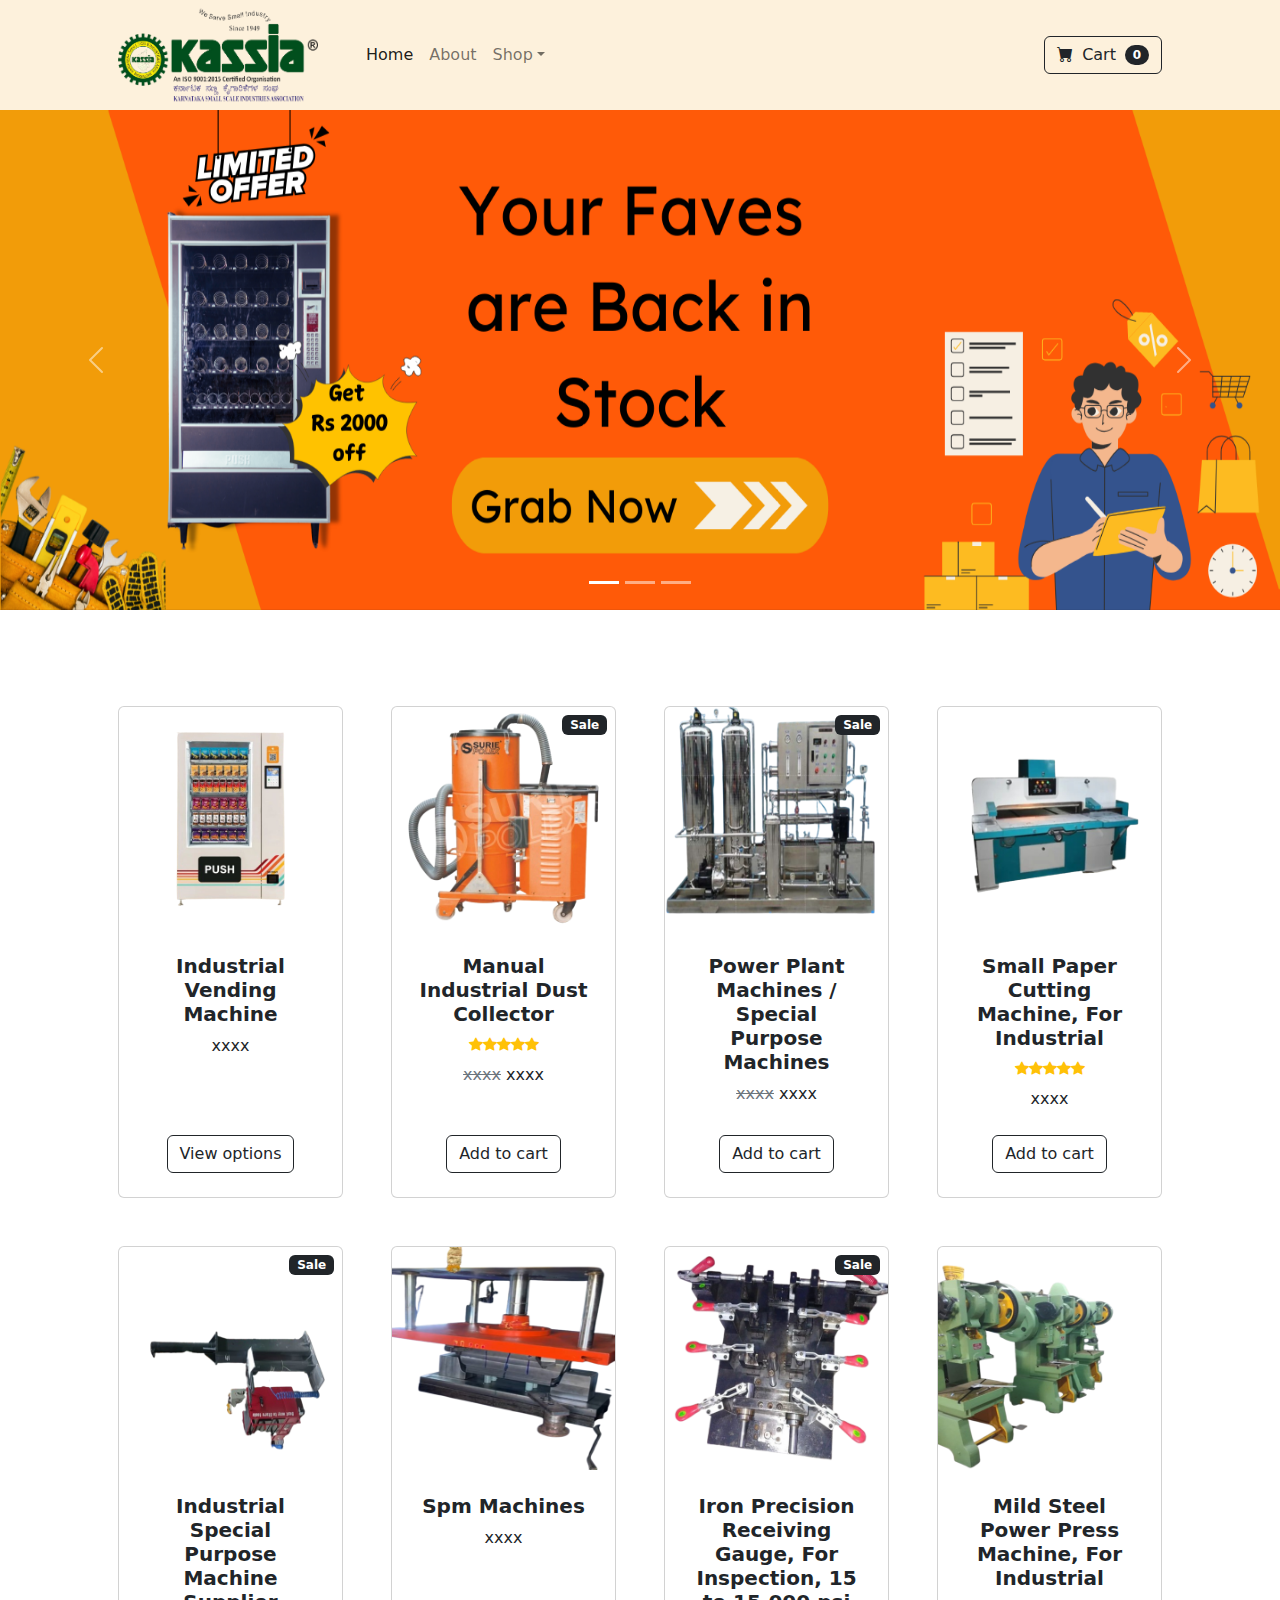
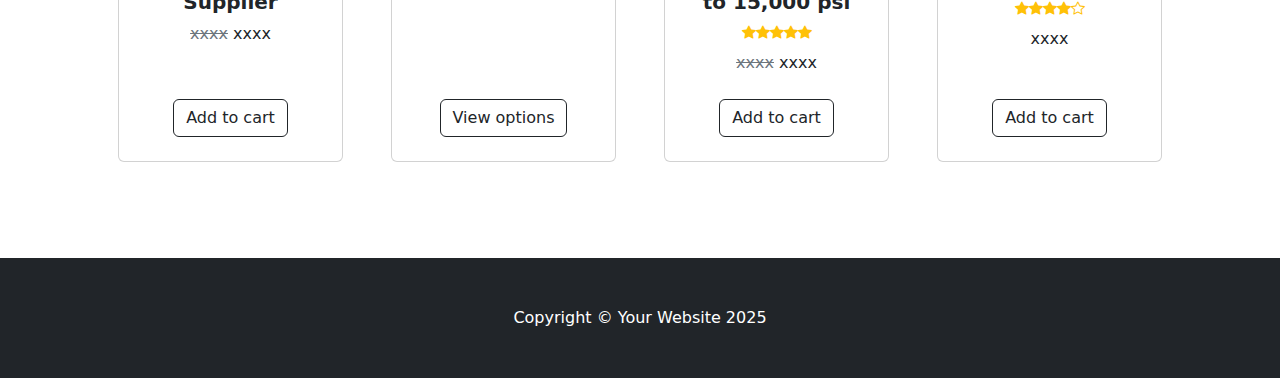
==== index.html @ e1d13b99 "Jan 22, 2025, 3:23 PM" ====
<!DOCTYPE html>
<html lang="en">
    <head>
        <meta charset="utf-8" />
        <meta name="viewport" content="width=device-width, initial-scale=1, shrink-to-fit=no" />
        <meta name="description" content="" />
        <meta name="author" content="" />
        <title>E-Commerce</title>
        <!-- Favicon-->
        <link rel="icon" type="image/x-icon" href="assets/favicon.ico" />
        <!-- Bootstrap icons-->
        <link href="https://cdn.jsdelivr.net/npm/bootstrap-icons@1.5.0/font/bootstrap-icons.css" rel="stylesheet" />
        <!-- Core theme CSS (includes Bootstrap)-->
        <link href="css/styles.css" rel="stylesheet" />
    </head>
    <body>
        <!-- Navigation-->
        <nav class="navbar navbar-expand-lg navbar-light bg-light">
            <div class="container px-4 px-lg-5">
                <a class="navbar-brand" href="#"><img class="logo" src="assets/kassia.png" alt="" width="200px" height="100px"></a>
                <button class="navbar-toggler" type="button" data-bs-toggle="collapse" data-bs-target="#navbarSupportedContent" aria-controls="navbarSupportedContent" aria-expanded="false" aria-label="Toggle navigation"><span class="navbar-toggler-icon"></span></button>
                <div class="collapse navbar-collapse" id="navbarSupportedContent">
                    <ul class="navbar-nav me-auto mb-2 mb-lg-0 ms-lg-4">
                        <li class="nav-item"><a class="nav-link active" aria-current="page" href="#!">Home</a></li>
                        <li class="nav-item"><a class="nav-link" href="#!">About</a></li>
                        <li class="nav-item dropdown">
                            <a class="nav-link dropdown-toggle" id="navbarDropdown" href="#" role="button" data-bs-toggle="dropdown" aria-expanded="false">Shop</a>
                            <ul class="dropdown-menu" aria-labelledby="navbarDropdown">
                                <li><a class="dropdown-item" href="#!">All Products</a></li>
                                <li><hr class="dropdown-divider" /></li>
                                <li><a class="dropdown-item" href="#!">Popular Items</a></li>
                                <li><a class="dropdown-item" href="#!">New Arrivals</a></li>
                            </ul>
                        </li>
                    </ul>
                    <form class="d-flex">
                        <button class="btn btn-outline-dark" type="submit">
                            <i class="bi-cart-fill me-1"></i>
                            Cart
                            <span class="badge bg-dark text-white ms-1 rounded-pill">0</span>
                        </button>
                    </form>
                </div>
            </div>
        </nav>
        <!-- Header-->
        <!-- Bootstrap Carousel -->
<header class="bg-dark" style="height: 500px; position: relative;">
    <div id="heroCarousel" class="carousel slide h-100" data-bs-ride="carousel" data-bs-interval="3000">
        <!-- Carousel Indicators -->
        <ol class="carousel-indicators">
            <li data-bs-target="#heroCarousel" data-bs-slide-to="0" class="active"></li>
            <li data-bs-target="#heroCarousel" data-bs-slide-to="1"></li>
            <li data-bs-target="#heroCarousel" data-bs-slide-to="2"></li>
        </ol>

        <!-- Carousel Items -->
        <div class="carousel-inner h-100">
            <!-- Slide 1 -->
            <div class="carousel-item active h-100">
                <img class="w-100 h-100 position-absolute top-0 start-0" 
                     src="assets/hero.png" 
                     alt="Shopping Illustration 1" 
                     style="object-fit: fill;" loading="eager"> 
            </div>
            <!-- Slide 2 -->
            <div class="carousel-item h-100">
                <img class="w-100 h-100 position-absolute top-0 start-0" 
                     src="assets/hero2.png" 
                     alt="Shopping Illustration 2" 
                     style="object-fit: fill;" loading="lazy"> 
                
            </div>
            <!-- Slide 3 -->
            <div class="carousel-item h-100">
                <img class="w-100 h-100 position-absolute top-0 start-0" 
                     src="assets/hero3.png" 
                     alt="Shopping Illustration 3" 
                     style="object-fit: fill;" loading="lazy"> 
            </div>
        </div>

        <!-- Carousel Controls -->
        <a class="carousel-control-prev" href="#heroCarousel" role="button" data-bs-slide="prev">
            <span class="carousel-control-prev-icon" aria-hidden="true"></span>
            <span class="visually-hidden">Previous</span>
        </a>
        <a class="carousel-control-next" href="#heroCarousel" role="button" data-bs-slide="next">
            <span class="carousel-control-next-icon" aria-hidden="true"></span>
            <span class="visually-hidden">Next</span>
        </a>
    </div>
</header>

        
        <!-- Section-->
        <section class="py-5">
            <div class="container px-4 px-lg-5 mt-5">
                <div class="row gx-4 gx-lg-5 row-cols-2 row-cols-md-3 row-cols-xl-4 justify-content-center">
                    <div class="col mb-5">
                        <div class="card h-100">
                            <!-- Product image-->
                            <img class="card-img-top" src="assets/product1.png" alt="tools" />
                            <!-- Product details-->
                            <div class="card-body p-4">
                                <div class="text-center">
                                    <!-- Product name-->
                                    <h5 class="fw-bolder">Industrial Vending Machine</h5>
                                    <!-- Product price-->
                                    xxxx
                                </div>
                            </div>
                            <!-- Product actions-->
                            <div class="card-footer p-4 pt-0 border-top-0 bg-transparent">
                                <div class="text-center"><a class="btn btn-outline-dark mt-auto" href="#">View options</a></div>
                            </div>
                        </div>
                    </div>
                    <div class="col mb-5">
                        <div class="card h-100">
                            <!-- Sale badge-->
                            <div class="badge bg-dark text-white position-absolute" style="top: 0.5rem; right: 0.5rem">Sale</div>
                            <!-- Product image-->
                            <img class="card-img-top" src="assets/p2.png" alt="tools" />
                            <!-- Product details-->
                            <div class="card-body p-4">
                                <div class="text-center">
                                    <!-- Product name-->
                                    <h5 class="fw-bolder">Manual Industrial Dust Collector
                                    </h5>
                                    <!-- Product reviews-->
                                    <div class="d-flex justify-content-center small text-warning mb-2">
                                        <div class="bi-star-fill"></div>
                                        <div class="bi-star-fill"></div>
                                        <div class="bi-star-fill"></div>
                                        <div class="bi-star-fill"></div>
                                        <div class="bi-star-fill"></div>
                                    </div>
                                    <!-- Product price-->
                                    <span class="text-muted text-decoration-line-through">xxxx</span>
                                    xxxx
                                </div>
                            </div>
                            <!-- Product actions-->
                            <div class="card-footer p-4 pt-0 border-top-0 bg-transparent">
                                <div class="text-center"><a class="btn btn-outline-dark mt-auto" href="#">Add to cart</a></div>
                            </div>
                        </div>
                    </div>
                    <div class="col mb-5">
                        <div class="card h-100">
                            <!-- Sale badge-->
                            <div class="badge bg-dark text-white position-absolute" style="top: 0.5rem; right: 0.5rem">Sale</div>
                            <!-- Product image-->
                            <img class="card-img-top" src="assets/p3.png" alt="tools" />
                            <!-- Product details-->
                            <div class="card-body p-4">
                                <div class="text-center">
                                    <!-- Product name-->
                                    <h5 class="fw-bolder">Power Plant Machines / Special Purpose Machines</h5>
                                    <!-- Product price-->
                                    <span class="text-muted text-decoration-line-through">xxxx</span>
                                    xxxx
                                </div>
                            </div>
                            <!-- Product actions-->
                            <div class="card-footer p-4 pt-0 border-top-0 bg-transparent">
                                <div class="text-center"><a class="btn btn-outline-dark mt-auto" href="#">Add to cart</a></div>
                            </div>
                        </div>
                    </div>
                    <div class="col mb-5">
                        <div class="card h-100">
                            <!-- Product image-->
                            <img class="card-img-top" src="assets/p4.png" alt="tools" />
                            <!-- Product details-->
                            <div class="card-body p-4">
                                <div class="text-center">
                                    <!-- Product name-->
                                    <h5 class="fw-bolder">Small Paper Cutting Machine, For Industrial</h5>
                                    <!-- Product reviews-->
                                    <div class="d-flex justify-content-center small text-warning mb-2">
                                        <div class="bi-star-fill"></div>
                                        <div class="bi-star-fill"></div>
                                        <div class="bi-star-fill"></div>
                                        <div class="bi-star-fill"></div>
                                        <div class="bi-star-fill"></div>
                                    </div>
                                    <!-- Product price-->
                                    xxxx
                                </div>
                            </div>
                            <!-- Product actions-->
                            <div class="card-footer p-4 pt-0 border-top-0 bg-transparent">
                                <div class="text-center"><a class="btn btn-outline-dark mt-auto" href="#">Add to cart</a></div>
                            </div>
                        </div>
                    </div>
                    <div class="col mb-5">
                        <div class="card h-100">
                            <!-- Sale badge-->
                            <div class="badge bg-dark text-white position-absolute" style="top: 0.5rem; right: 0.5rem">Sale</div>
                            <!-- Product image-->
                            <img class="card-img-top" src="assets/p5.png" alt="tools" />
                            <!-- Product details-->
                            <div class="card-body p-4">
                                <div class="text-center">
                                    <!-- Product name-->
                                    <h5 class="fw-bolder">Industrial Special Purpose Machine Supplier</h5>
                                    <!-- Product price-->
                                    <span class="text-muted text-decoration-line-through">xxxx</span>
                                    xxxx
                                </div>
                            </div>
                            <!-- Product actions-->
                            <div class="card-footer p-4 pt-0 border-top-0 bg-transparent">
                                <div class="text-center"><a class="btn btn-outline-dark mt-auto" href="#">Add to cart</a></div>
                            </div>
                        </div>
                    </div>
                    <div class="col mb-5">
                        <div class="card h-100">
                            <!-- Product image-->
                            <img class="card-img-top" src="assets/p6.png" alt="tools" />
                            <!-- Product details-->
                            <div class="card-body p-4">
                                <div class="text-center">
                                    <!-- Product name-->
                                    <h5 class="fw-bolder">Spm Machines</h5>
                                    <!-- Product price-->
                                    xxxx
                                </div>
                            </div>
                            <!-- Product actions-->
                            <div class="card-footer p-4 pt-0 border-top-0 bg-transparent">
                                <div class="text-center"><a class="btn btn-outline-dark mt-auto" href="#">View options</a></div>
                            </div>
                        </div>
                    </div>
                    <div class="col mb-5">
                        <div class="card h-100">
                            <!-- Sale badge-->
                            <div class="badge bg-dark text-white position-absolute" style="top: 0.5rem; right: 0.5rem">Sale</div>
                            <!-- Product image-->
                            <img class="card-img-top" src="assets/p7.png" alt="tools" />
                            <!-- Product details-->
                            <div class="card-body p-4">
                                <div class="text-center">
                                    <!-- Product name-->
                                    <h5 class="fw-bolder">Iron Precision Receiving Gauge, For Inspection, 15 to 15,000 psi</h5>
                                    <!-- Product reviews-->
                                    <div class="d-flex justify-content-center small text-warning mb-2">
                                        <div class="bi-star-fill"></div>
                                        <div class="bi-star-fill"></div>
                                        <div class="bi-star-fill"></div>
                                        <div class="bi-star-fill"></div>
                                        <div class="bi-star-fill"></div>
                                    </div>
                                    <!-- Product price-->
                                    <span class="text-muted text-decoration-line-through">xxxx</span>
                                    xxxx
                                </div>
                            </div>
                            <!-- Product actions-->
                            <div class="card-footer p-4 pt-0 border-top-0 bg-transparent">
                                <div class="text-center"><a class="btn btn-outline-dark mt-auto" href="#">Add to cart</a></div>
                            </div>
                        </div>
                    </div>
                    <div class="col mb-5">
                        <div class="card h-100">
                            <!-- Product image-->
                            <img class="card-img-top" src="assets/p8.png" alt="..." />
                            <!-- Product details-->
                            <div class="card-body p-4">
                                <div class="text-center">
                                    <!-- Product name-->
                                    <h5 class="fw-bolder">Mild Steel Power Press Machine, For Industrial</h5>
                                    <!-- Product reviews-->
                                    <div class="d-flex justify-content-center small text-warning mb-2">
                                        <div class="bi-star-fill"></div>
                                        <div class="bi-star-fill"></div>
                                        <div class="bi-star-fill"></div>
                                        <div class="bi-star-fill"></div>
                                        <div class="bi-star"></div>
                                    </div>
                                    <!-- Product price-->
                                    xxxx
                                </div>
                            </div>
                            <!-- Product actions-->
                            <div class="card-footer p-4 pt-0 border-top-0 bg-transparent">
                                <div class="text-center"><a class="btn btn-outline-dark mt-auto" href="#">Add to cart</a></div>
                            </div>
                        </div>
                    </div>
                </div>
            </div>
        </section>
        <!-- Footer-->
        <footer class="py-5 bg-dark">
            <div class="container"><p class="m-0 text-center text-white">Copyright &copy; Your Website 2025</p></div>
        </footer>
        <!-- Bootstrap core JS-->
        <script src="https://cdn.jsdelivr.net/npm/bootstrap@5.2.3/dist/js/bootstrap.bundle.min.js"></script>
        <!-- Core theme JS-->
        <script src="js/scripts.js"></script>
    </body>
</html>
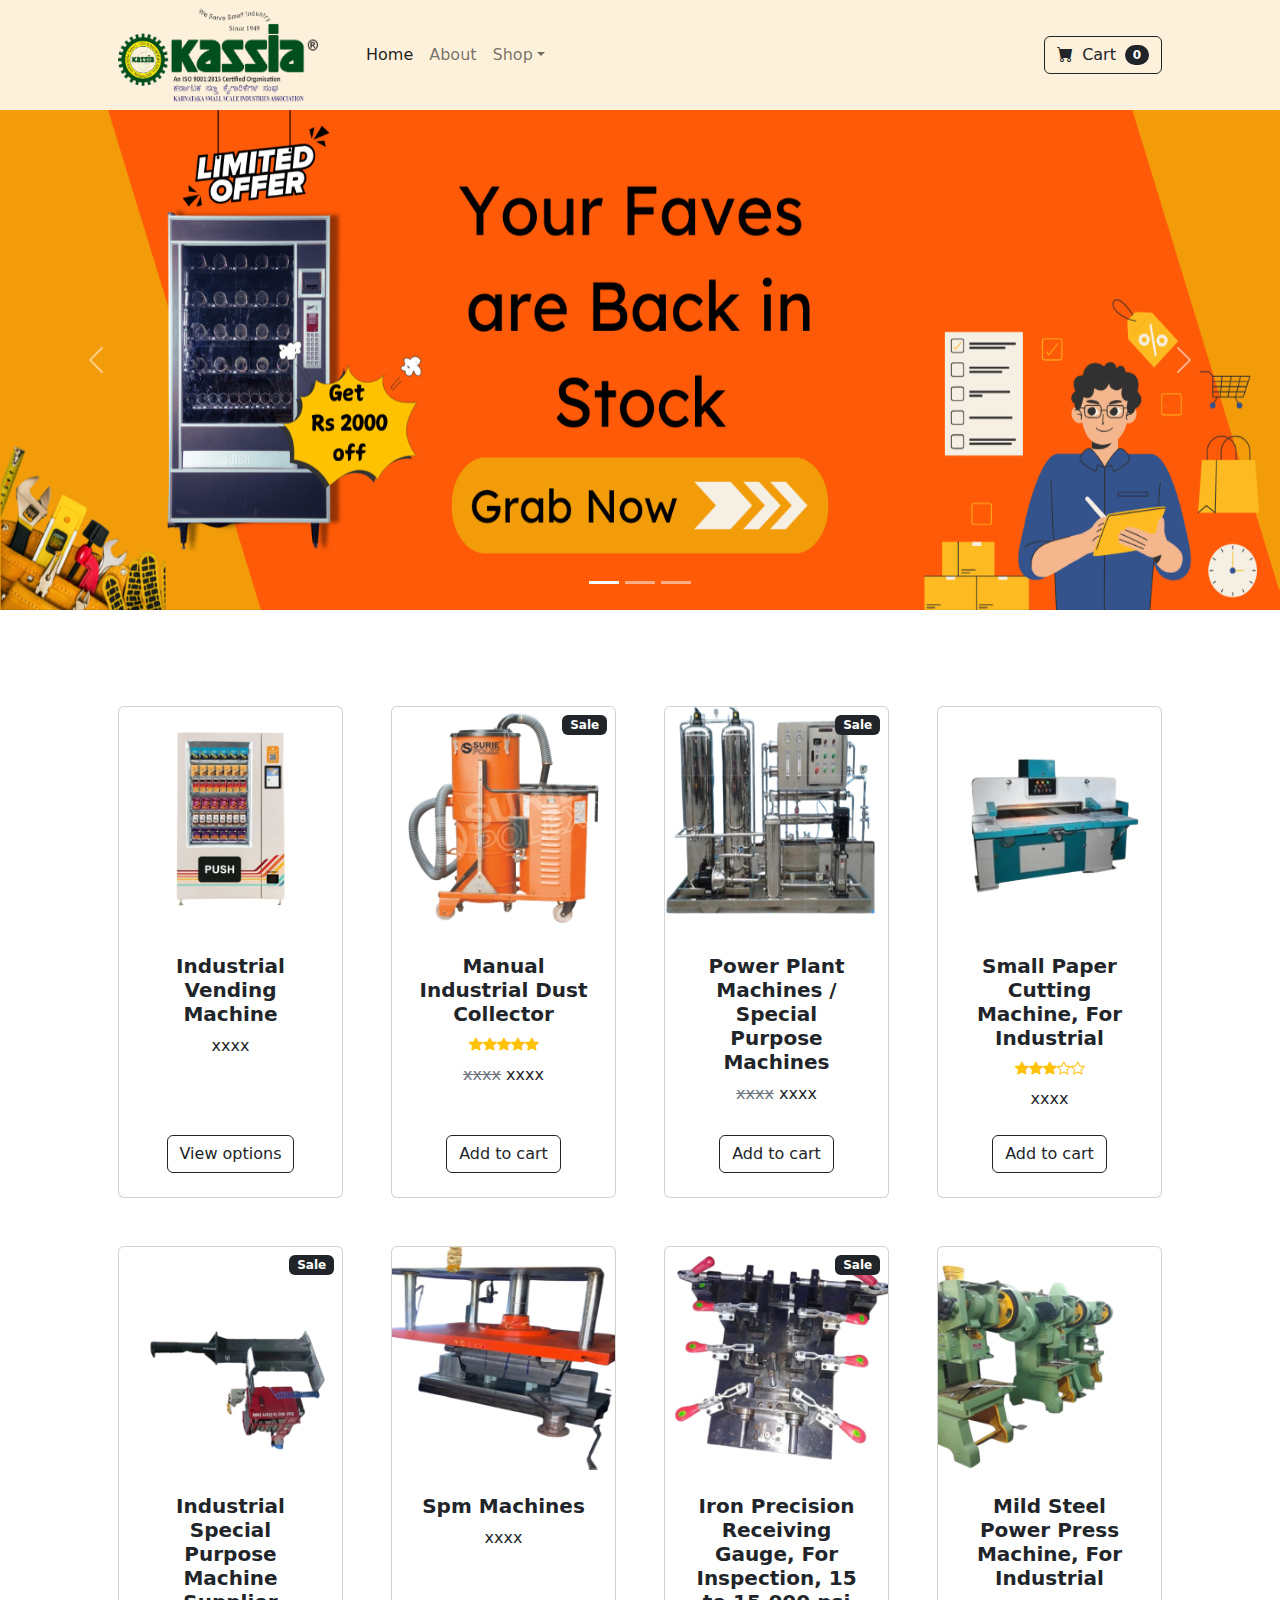
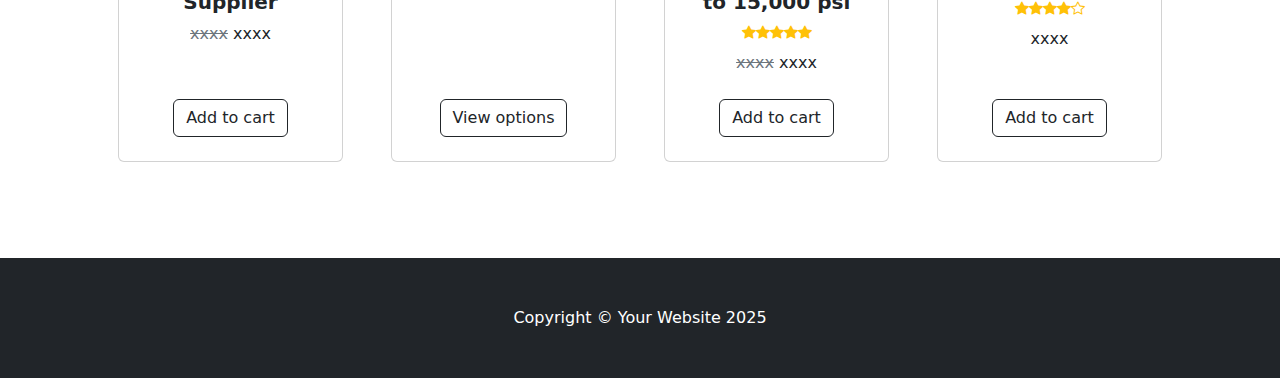
==== commit 58c9c9ec: "Jan 22, 2025, 3:23 PM" ====
--- a/index.html
+++ b/index.html
@@ -183,8 +183,8 @@
                                         <div class="bi-star-fill"></div>
                                         <div class="bi-star-fill"></div>
                                         <div class="bi-star-fill"></div>
-                                        <div class="bi-star-fill"></div>
-                                        <div class="bi-star-fill"></div>
+                                        <div class="bi-star"></div>
+                                        <div class="bi-star"></div>
                                     </div>
                                     <!-- Product price-->
                                     xxxx
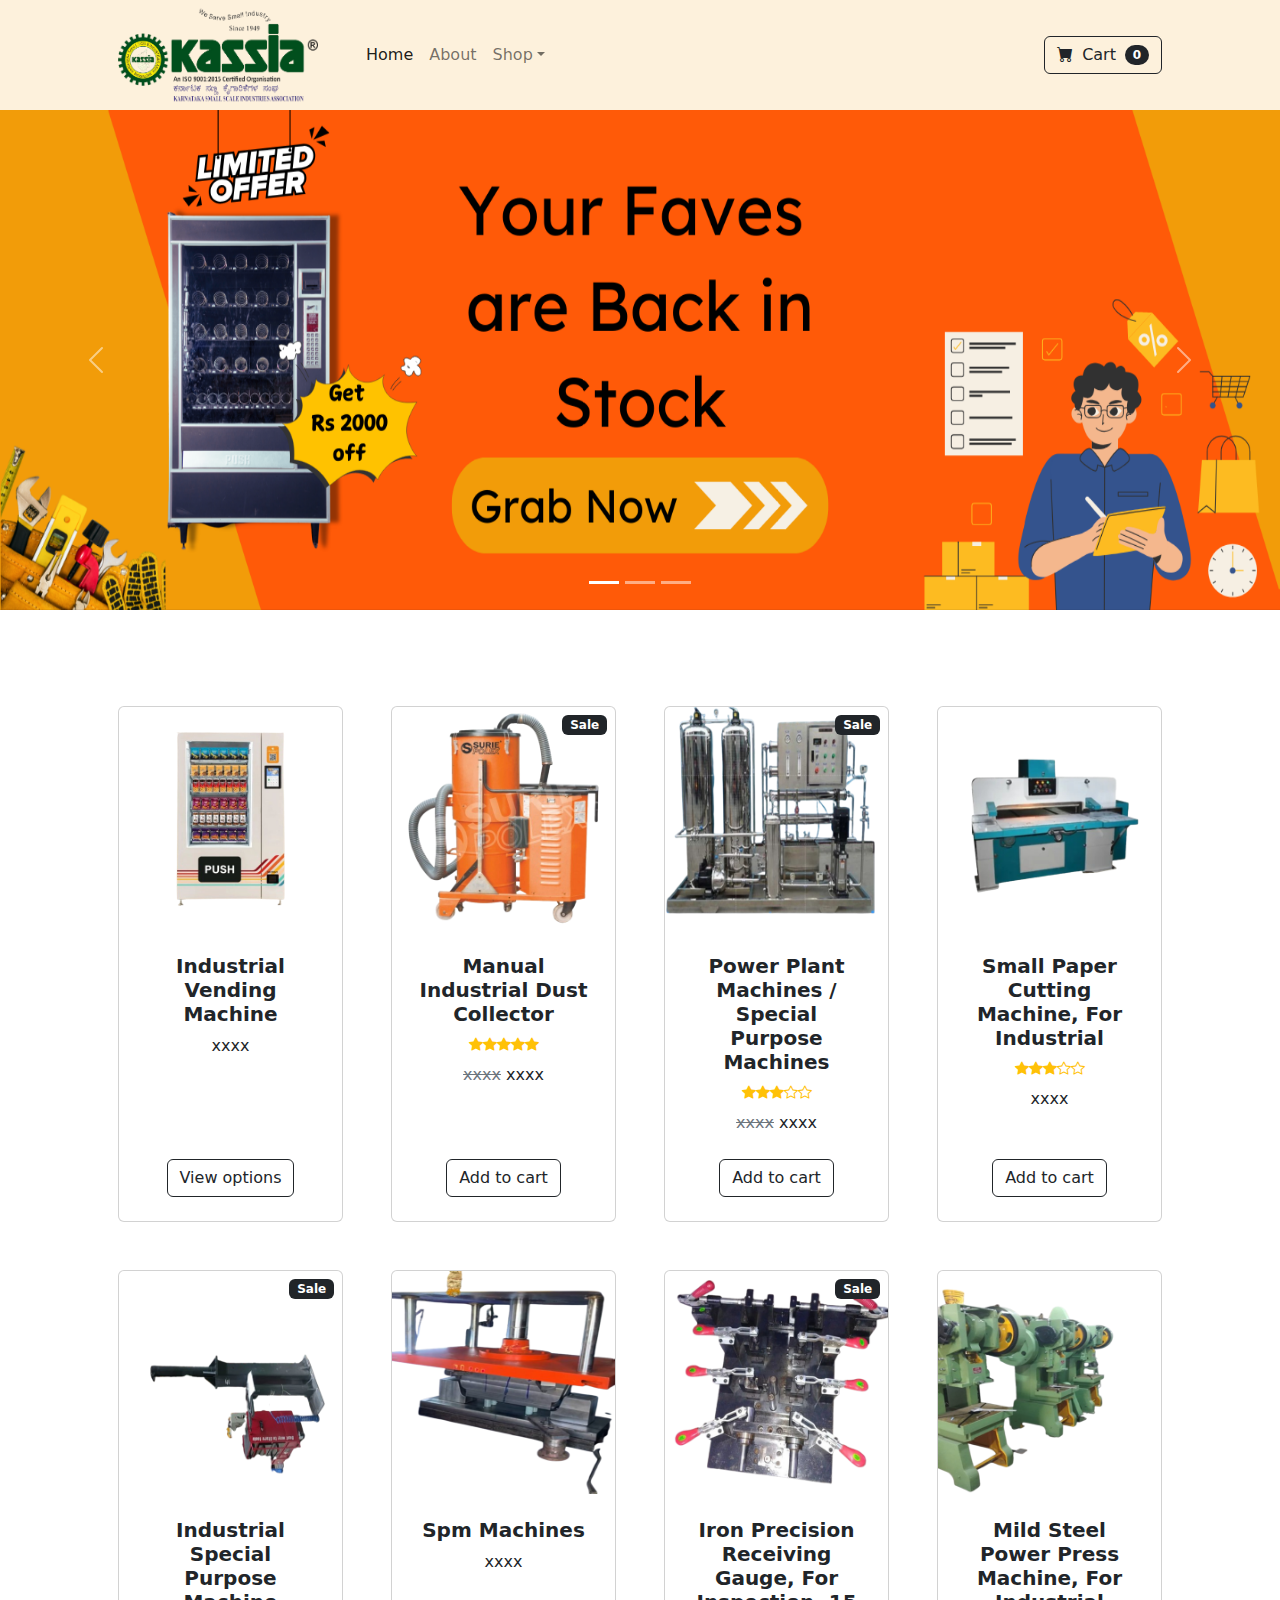
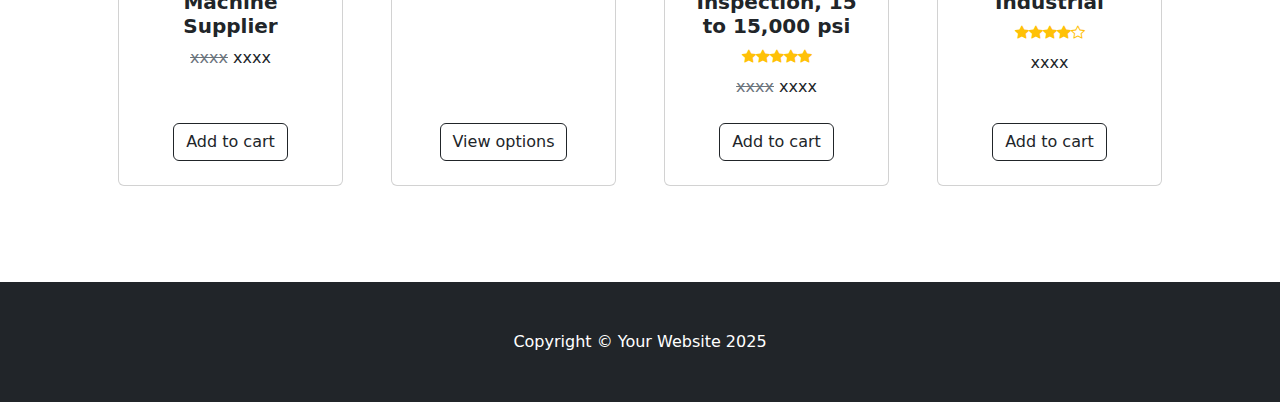
==== commit 2574d08a: "Jan 22, 2025, 3:25 PM" ====
--- a/index.html
+++ b/index.html
@@ -158,6 +158,14 @@
                                 <div class="text-center">
                                     <!-- Product name-->
                                     <h5 class="fw-bolder">Power Plant Machines / Special Purpose Machines</h5>
+                                    <!-- Product reviews-->
+                                    <div class="d-flex justify-content-center small text-warning mb-2">
+                                        <div class="bi-star-fill"></div>
+                                        <div class="bi-star-fill"></div>
+                                        <div class="bi-star-fill"></div>
+                                        <div class="bi-star"></div>
+                                        <div class="bi-star"></div>
+                                    </div>
                                     <!-- Product price-->
                                     <span class="text-muted text-decoration-line-through">xxxx</span>
                                     xxxx
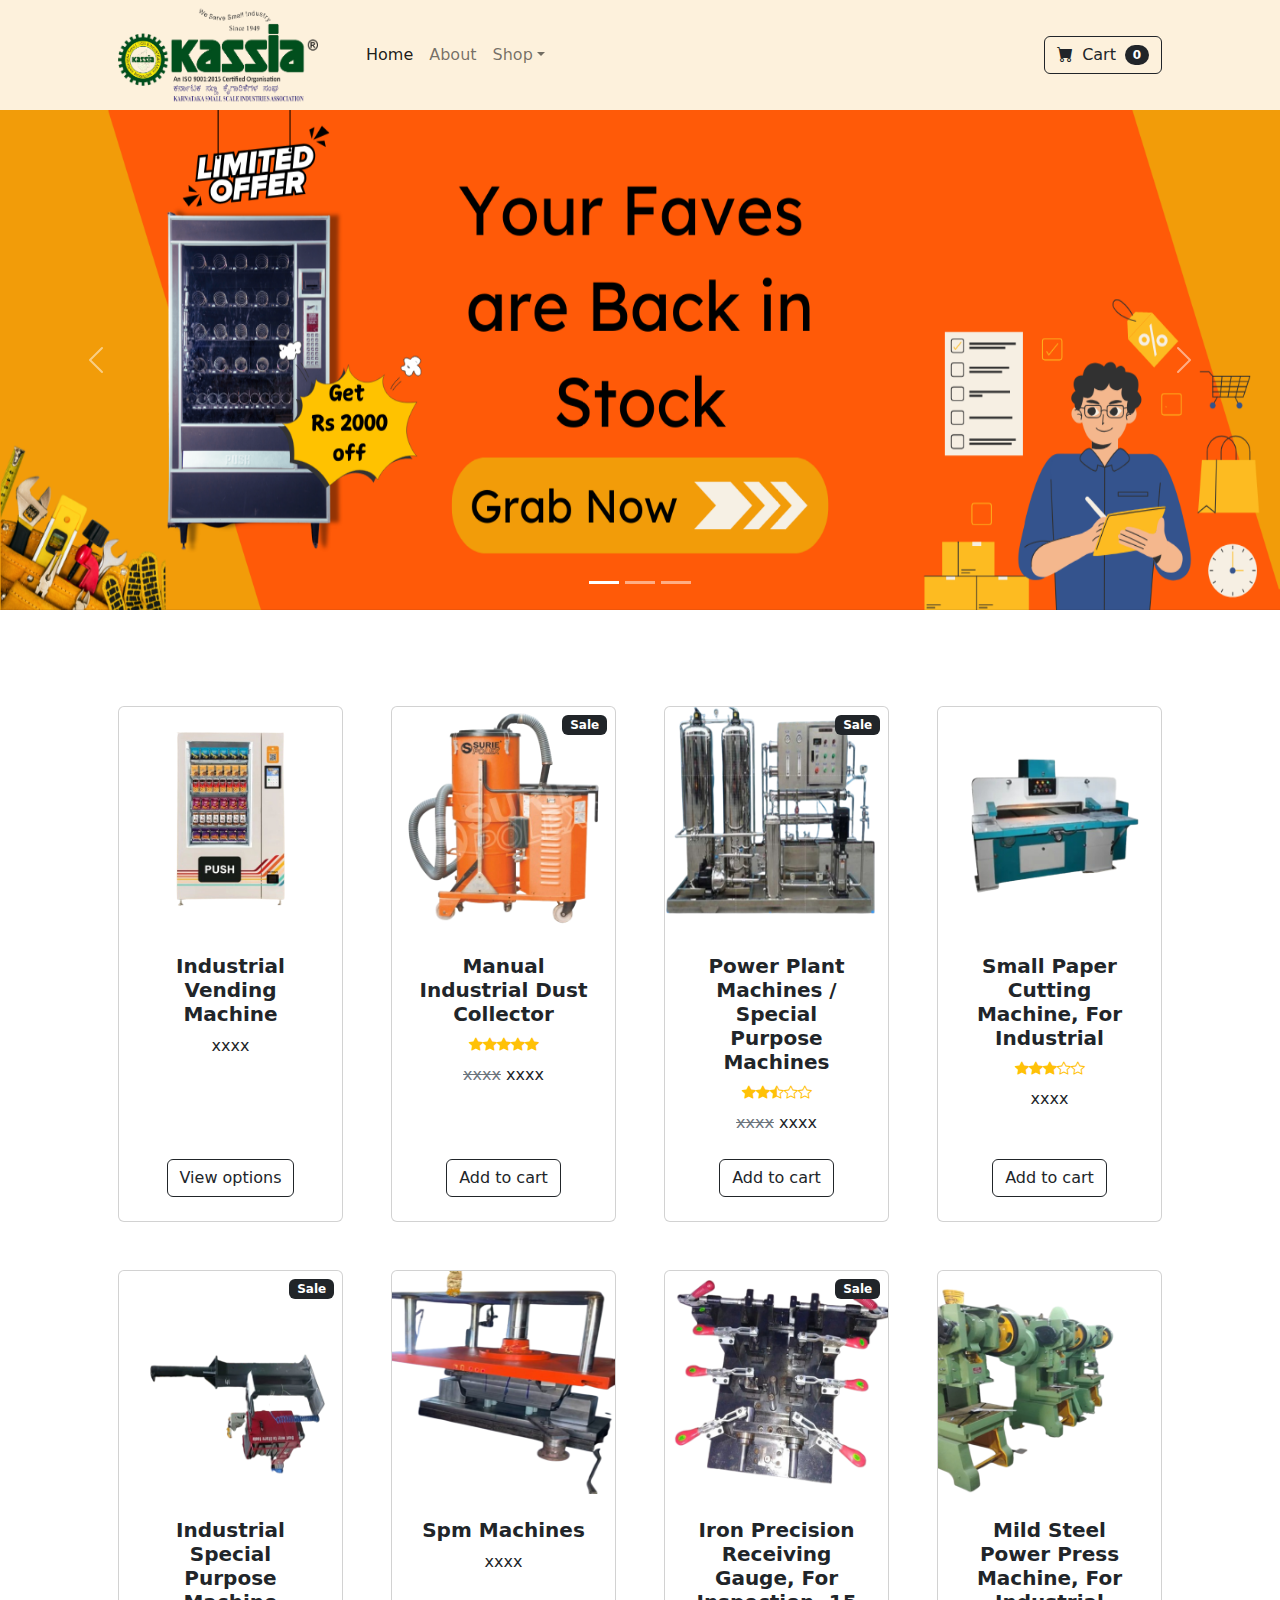
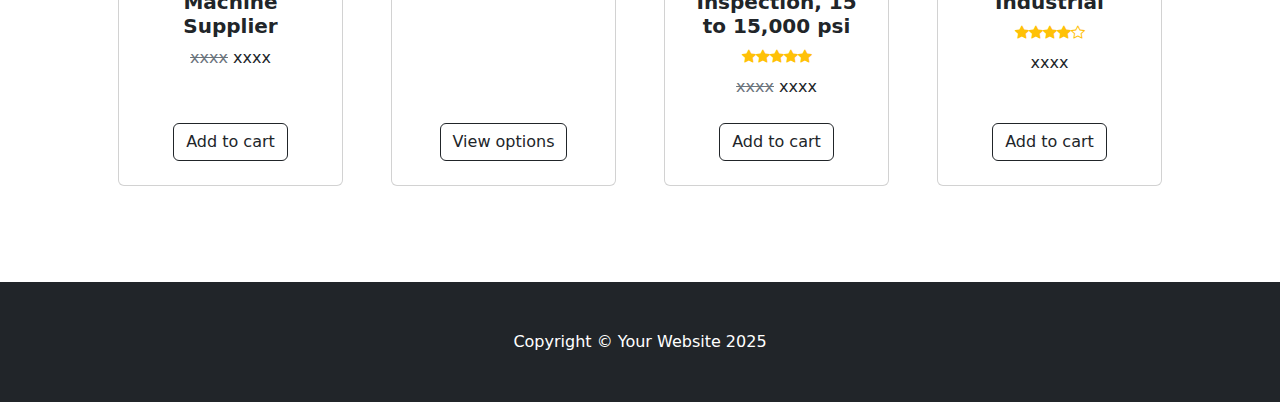
==== commit f99b3d0d: "Jan 22, 2025, 3:29 PM" ====
--- a/index.html
+++ b/index.html
@@ -162,7 +162,7 @@
                                     <div class="d-flex justify-content-center small text-warning mb-2">
                                         <div class="bi-star-fill"></div>
                                         <div class="bi-star-fill"></div>
-                                        <div class="bi-star-fill"></div>
+                                        <div class="bi-star-half"></div>
                                         <div class="bi-star"></div>
                                         <div class="bi-star"></div>
                                     </div>
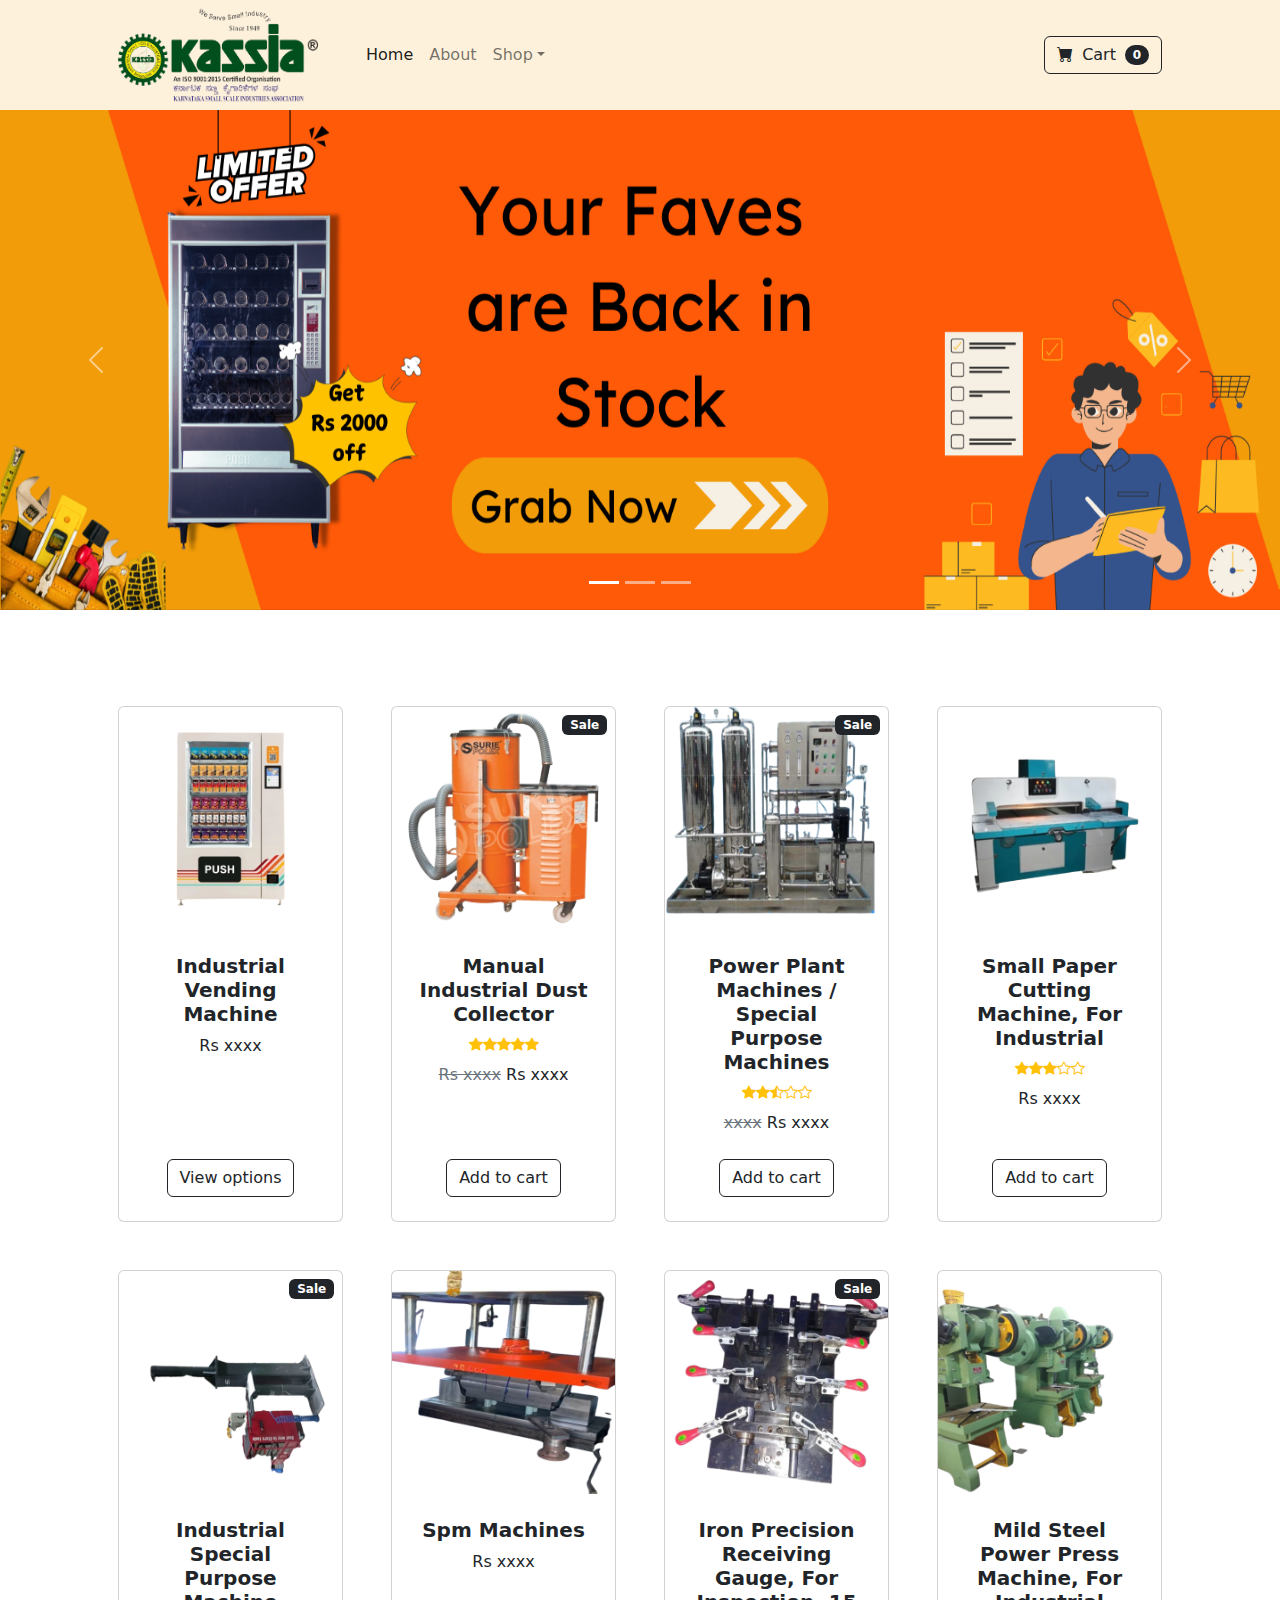
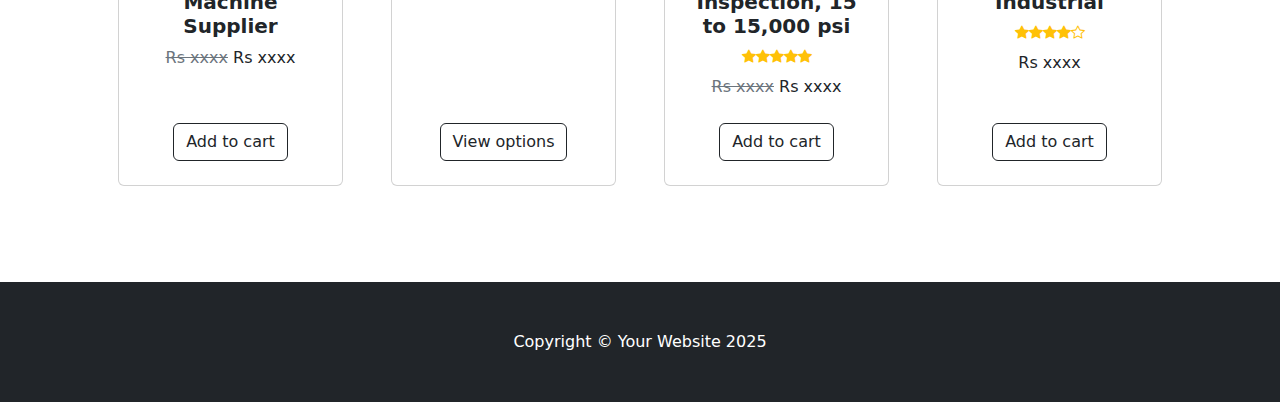
==== commit c2354e21: "Jan 22, 2025, 3:54 PM" ====
--- a/index.html
+++ b/index.html
@@ -107,7 +107,7 @@
                                     <!-- Product name-->
                                     <h5 class="fw-bolder">Industrial Vending Machine</h5>
                                     <!-- Product price-->
-                                    xxxx
+                                    Rs xxxx
                                 </div>
                             </div>
                             <!-- Product actions-->
@@ -137,8 +137,8 @@
                                         <div class="bi-star-fill"></div>
                                     </div>
                                     <!-- Product price-->
-                                    <span class="text-muted text-decoration-line-through">xxxx</span>
-                                    xxxx
+                                    <span class="text-muted text-decoration-line-through">Rs xxxx</span>
+                                    Rs xxxx
                                 </div>
                             </div>
                             <!-- Product actions-->
@@ -168,7 +168,7 @@
                                     </div>
                                     <!-- Product price-->
                                     <span class="text-muted text-decoration-line-through">xxxx</span>
-                                    xxxx
+                                    Rs xxxx
                                 </div>
                             </div>
                             <!-- Product actions-->
@@ -195,7 +195,7 @@
                                         <div class="bi-star"></div>
                                     </div>
                                     <!-- Product price-->
-                                    xxxx
+                                    Rs xxxx
                                 </div>
                             </div>
                             <!-- Product actions-->
@@ -216,8 +216,8 @@
                                     <!-- Product name-->
                                     <h5 class="fw-bolder">Industrial Special Purpose Machine Supplier</h5>
                                     <!-- Product price-->
-                                    <span class="text-muted text-decoration-line-through">xxxx</span>
-                                    xxxx
+                                    <span class="text-muted text-decoration-line-through">Rs xxxx</span>
+                                    Rs xxxx
                                 </div>
                             </div>
                             <!-- Product actions-->
@@ -236,7 +236,7 @@
                                     <!-- Product name-->
                                     <h5 class="fw-bolder">Spm Machines</h5>
                                     <!-- Product price-->
-                                    xxxx
+                                    Rs xxxx
                                 </div>
                             </div>
                             <!-- Product actions-->
@@ -265,8 +265,8 @@
                                         <div class="bi-star-fill"></div>
                                     </div>
                                     <!-- Product price-->
-                                    <span class="text-muted text-decoration-line-through">xxxx</span>
-                                    xxxx
+                                    <span class="text-muted text-decoration-line-through">Rs xxxx</span>
+                                    Rs xxxx
                                 </div>
                             </div>
                             <!-- Product actions-->
@@ -293,7 +293,7 @@
                                         <div class="bi-star"></div>
                                     </div>
                                     <!-- Product price-->
-                                    xxxx
+                                    Rs xxxx
                                 </div>
                             </div>
                             <!-- Product actions-->
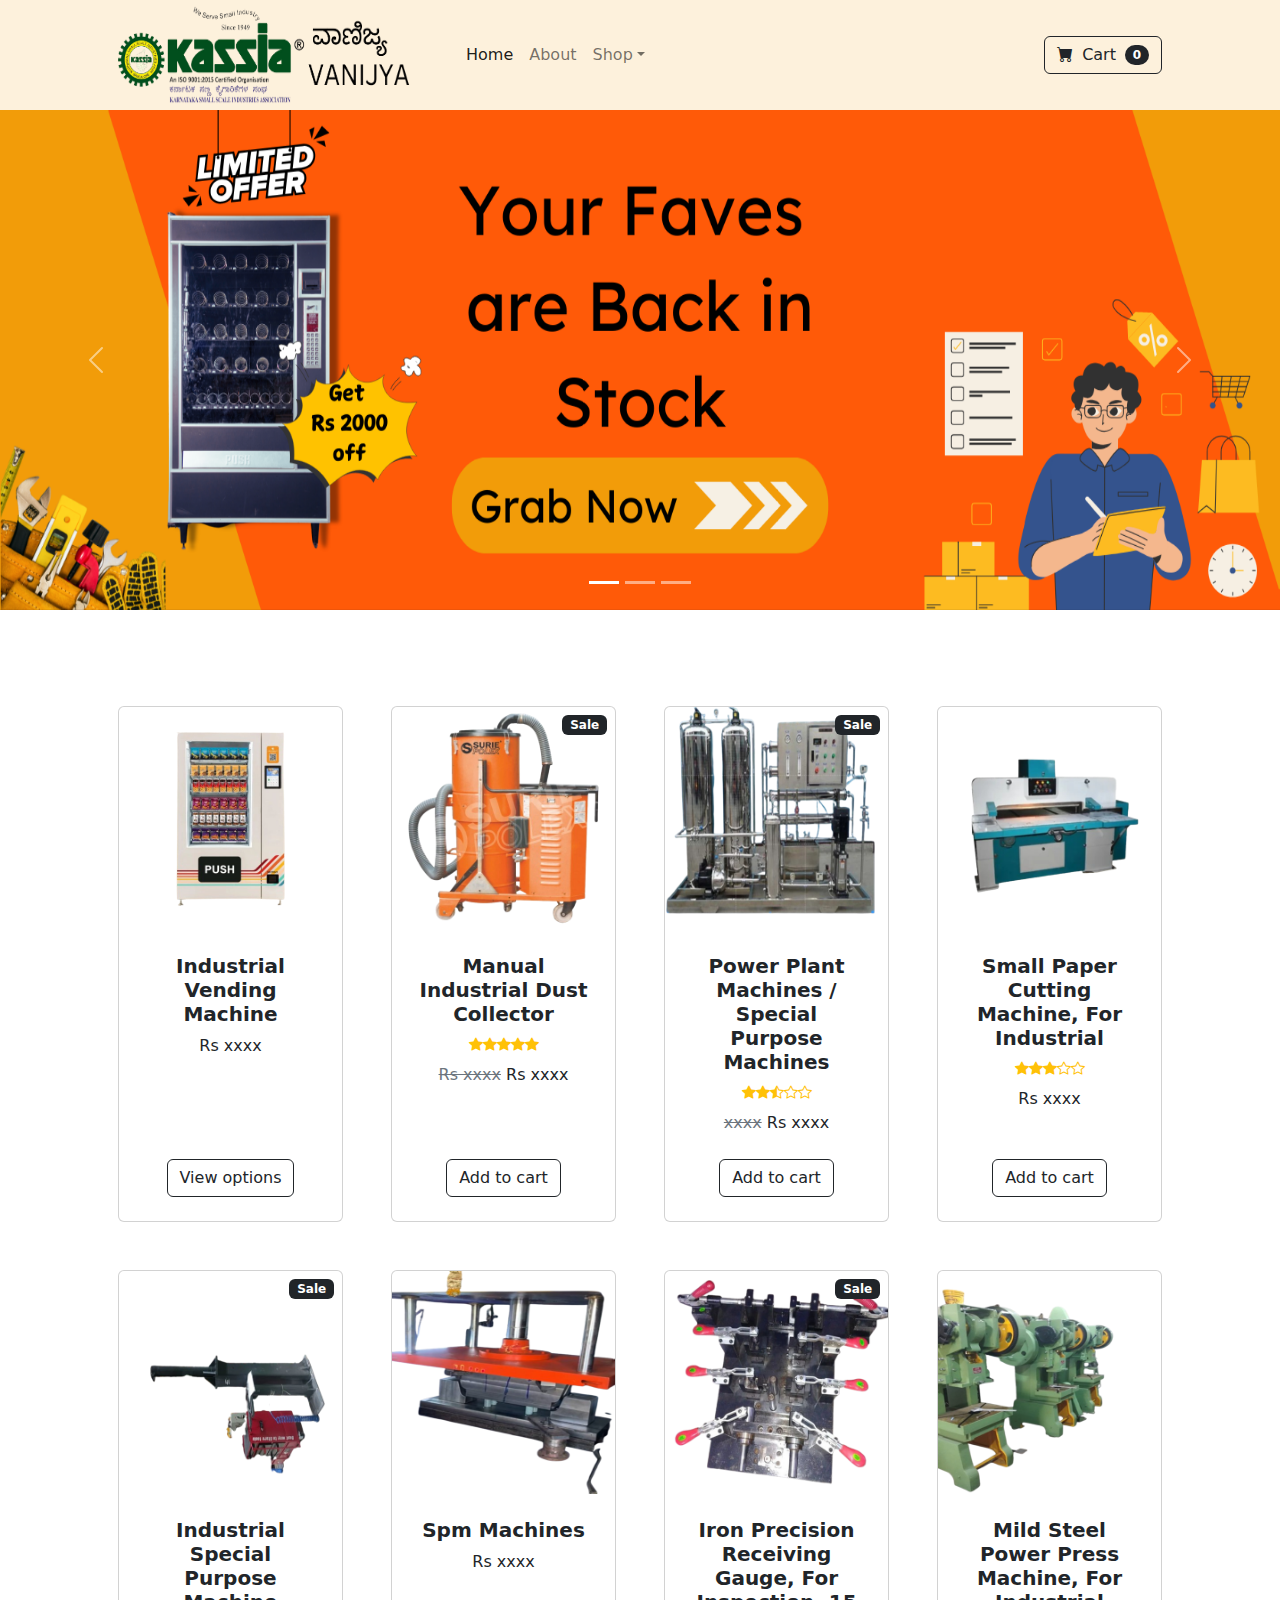
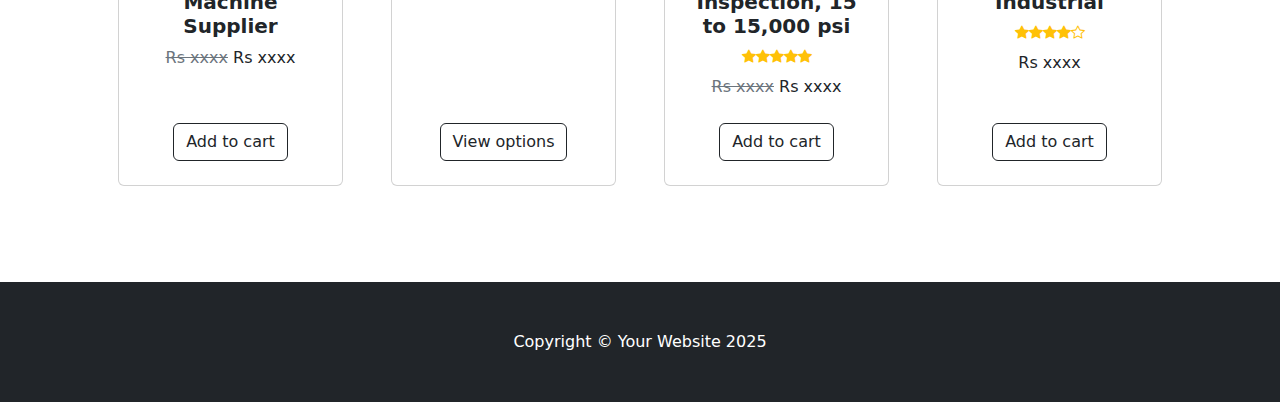
==== commit 07d4172f: "Jan 22, 2025, 5:26 PM" ====
--- a/index.html
+++ b/index.html
@@ -17,7 +17,7 @@
         <!-- Navigation-->
         <nav class="navbar navbar-expand-lg navbar-light bg-light">
             <div class="container px-4 px-lg-5">
-                <a class="navbar-brand" href="#"><img class="logo" src="assets/kassia.png" alt="" width="200px" height="100px"></a>
+                <a class="navbar-brand" href="#"><img class="logo" src="assets/kassia.png" alt="" width="300px" height="100px"></a>
                 <button class="navbar-toggler" type="button" data-bs-toggle="collapse" data-bs-target="#navbarSupportedContent" aria-controls="navbarSupportedContent" aria-expanded="false" aria-label="Toggle navigation"><span class="navbar-toggler-icon"></span></button>
                 <div class="collapse navbar-collapse" id="navbarSupportedContent">
                     <ul class="navbar-nav me-auto mb-2 mb-lg-0 ms-lg-4">
